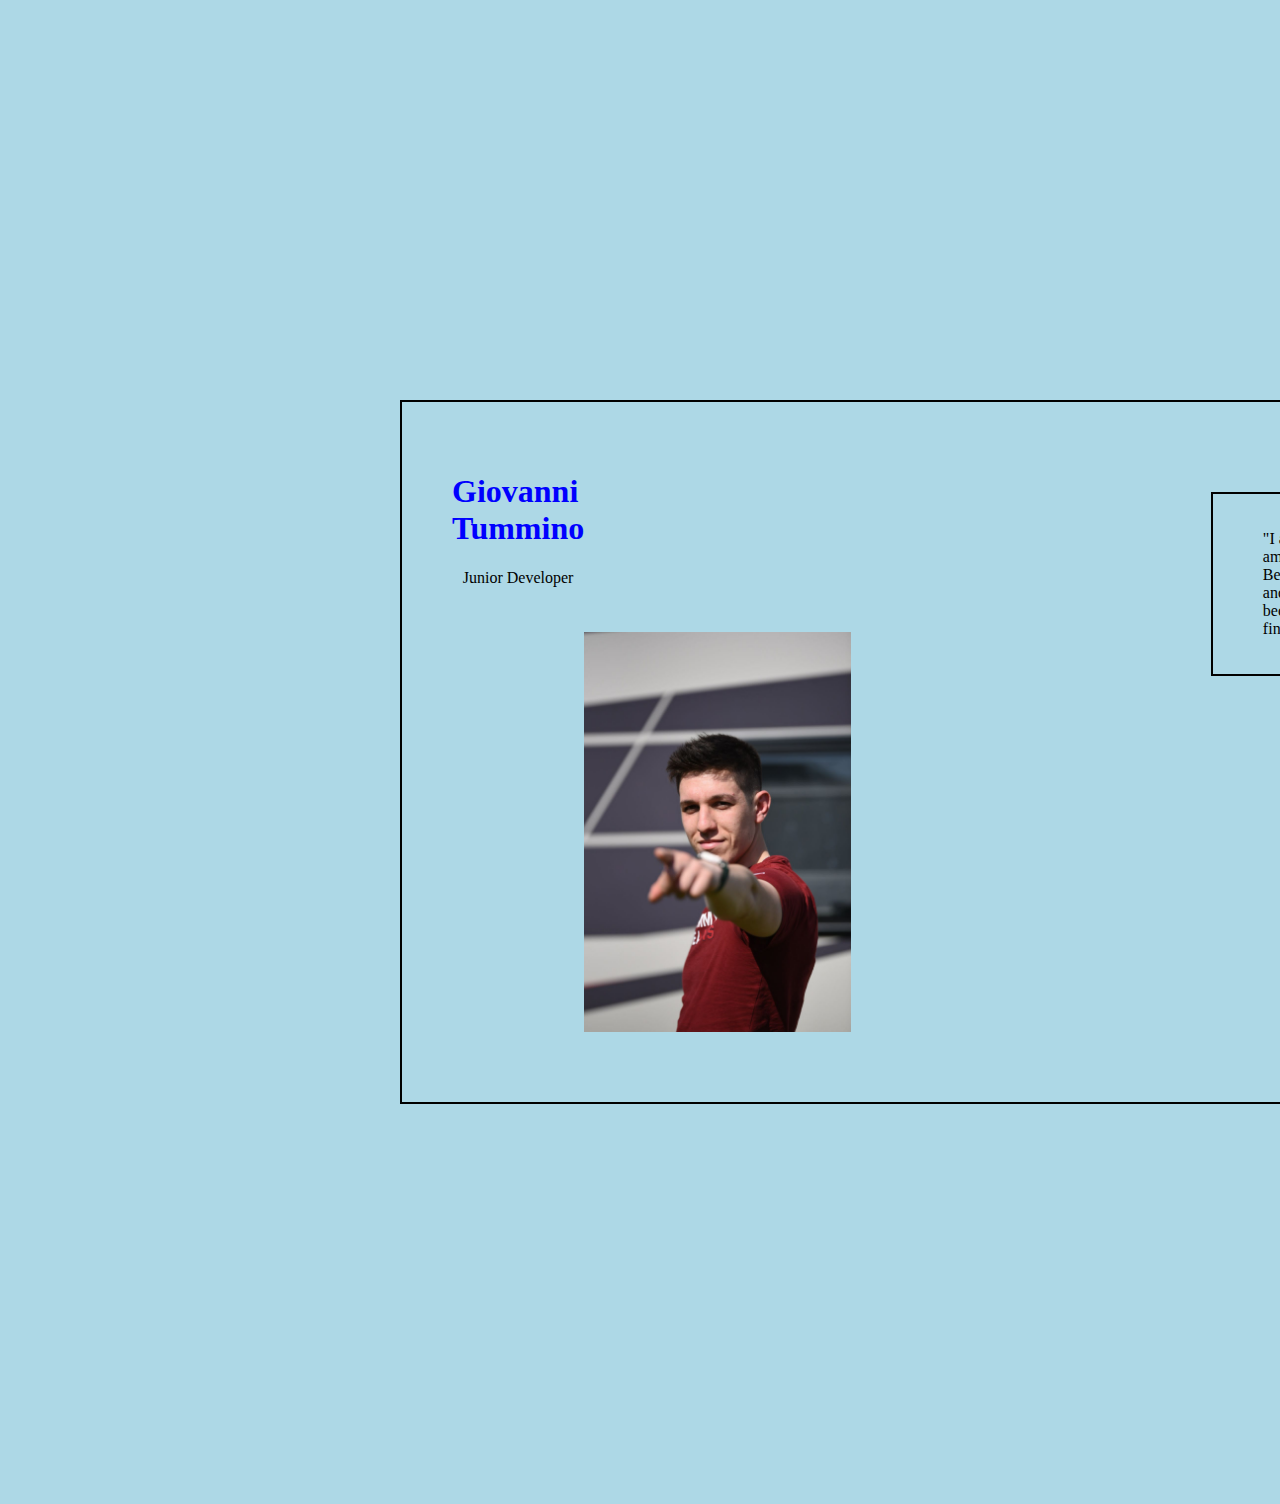
==== v-card/index.html @ 74e6fa05 "Mise a jour" ====
<!DOCTYPE html>
<html lang="en">
<head>
    <meta charset="UTF-8">
    <meta name="viewport" content="width=device-width, initial-scale=1.0">
    <link rel="stylesheet" href="style.css">
    <title>My v-card</title>
</head>
<body>
    <header>
        <h1 class="name">Giovanni Tummino</h1>
        <p class="job-title">Junior Developer</p>
    </header>
    <img class="img" src="assets/1a3cbec7-45d3-4658-a2d9-50ffafebf87b.JPG">
    <div class="bio-container">
        <p class="bio">"I am Giovanni Tummino,
             I am 26 years old, and I live in Belgium. 
            I love technology and finance,
             aspiring to become a programmer 
            in the financial sector."</p>
        <p class="email">Email: giovannitummino.15@gmail.com</p>
        <p class="phone">Phone: 0494497127</p>
    </div>
</body>
</html>
---- v-card/style.css ----
body{background-color: lightblue ;
    width: 1200px;
    height: 600px;
    border: 2px solid black;
    padding: 50px;
    margin: 400px;
    display: flex;
    flex-direction: row;
}

.name {
    color: blue;
    display: flex;
    justify-content: center;
    align-items: center;
    flex-direction: row;

    
}

.job-title {
    display: flex;
    justify-content: center;
    align-items: flex-start;

}

.bio {
    display: flex;
    justify-content:center ;
    align-items: center;
    margin-top: 400px;
    width: 200px;
    height: 80px;
    border: 2px solid black;
    padding: 50px;
    margin: 40px;

    }


.email {
display: flex;
justify-content:flex-end;
align-items:flex-end ;
flex-direction: column;
margin-top: 300px;
margin-left: 300px;

}

.phone {
    display: flex;
    justify-content: flex-end;
    align-items: flex-end;
}

img {
    background-repeat: no-repeat;
    width: 300px;
    height: 400px;
    display: flex;
    margin-top: 180px;
    margin-right: 320px;
}
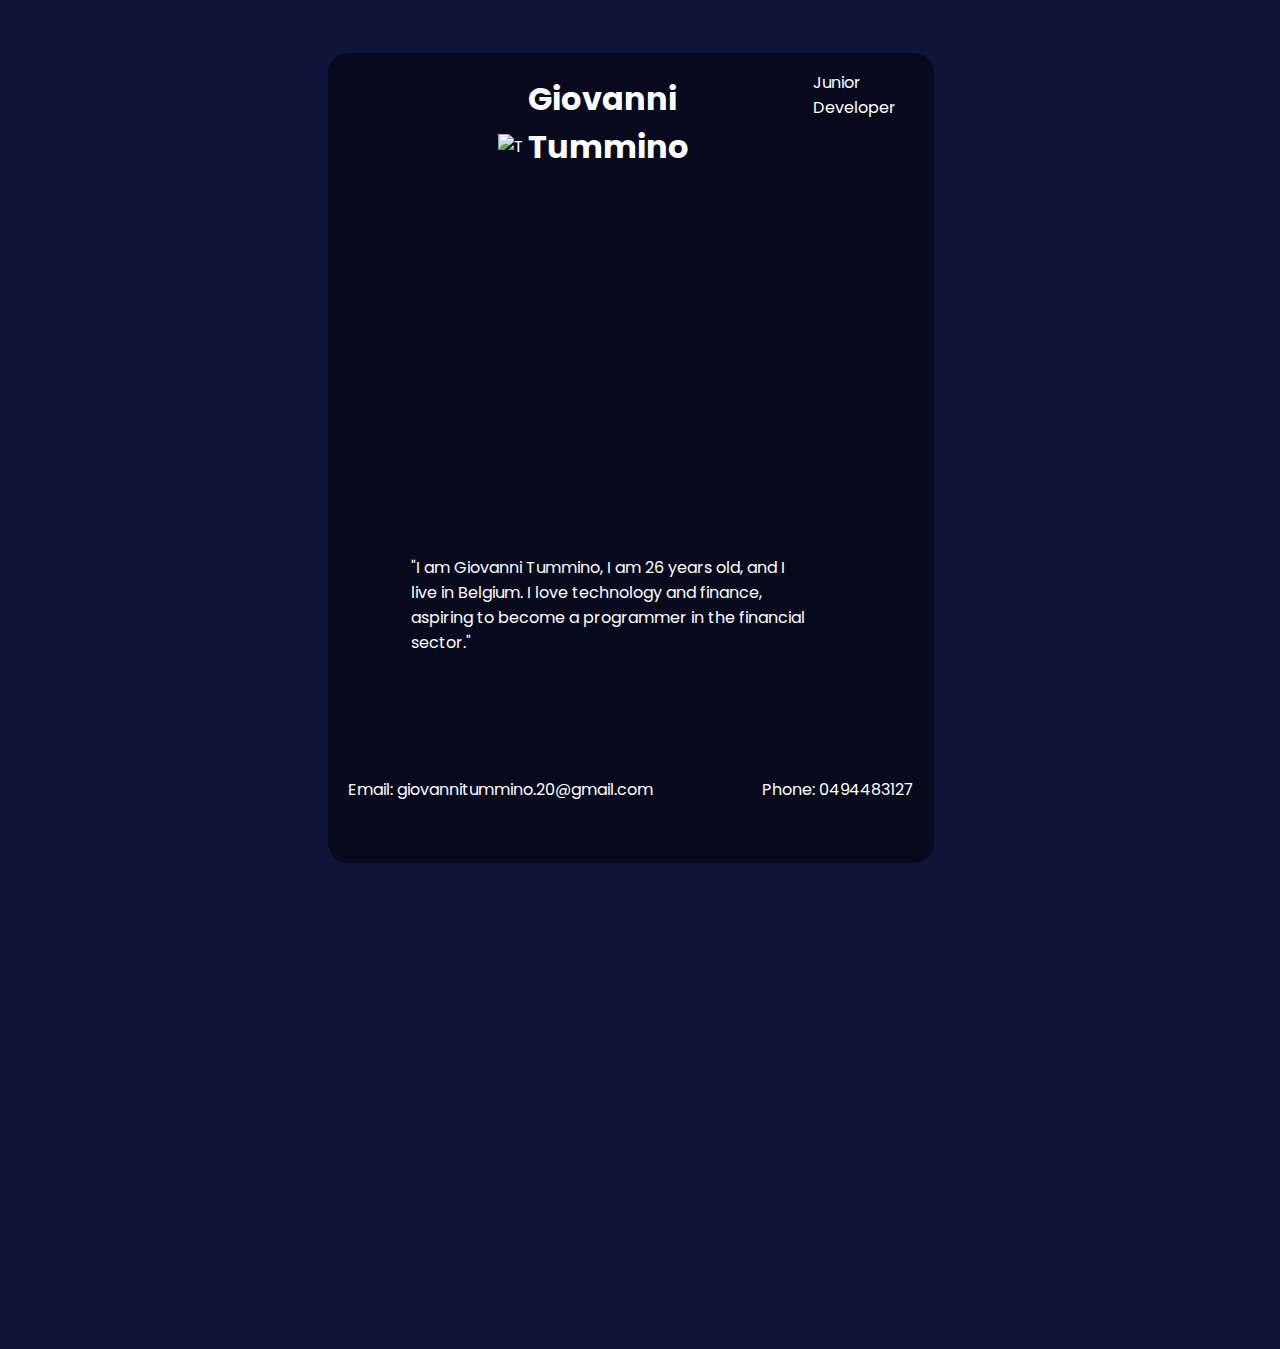
==== commit 41c2ddda: "Mise a jour" ====
--- a/v-card/index.html
+++ b/v-card/index.html
@@ -7,19 +7,25 @@
     <title>My v-card</title>
 </head>
 <body>
+    <section>
     <header>
         <h1 class="name">Giovanni Tummino</h1>
         <p class="job-title">Junior Developer</p>
     </header>
-    <img class="img" src="assets/1a3cbec7-45d3-4658-a2d9-50ffafebf87b.JPG">
-    <div class="bio-container">
+       
+    <main>
+        <img src="assets/DALL·E 2024-01-17 10.21.39 - Un trader felice in primo piano con uno sfondo neutro. Dietro di lui ci sono uno o più schermi con grafici e dati di mercato. L'immagine deve essere s.png" alt="T">
         <p class="bio">"I am Giovanni Tummino,
              I am 26 years old, and I live in Belgium. 
             I love technology and finance,
              aspiring to become a programmer 
             in the financial sector."</p>
-        <p class="email">Email: giovannitummino.15@gmail.com</p>
-        <p class="phone">Phone: 0494497127</p>
-    </div>
+    </main>
+</section>
+        <footer>
+        <p class="email">Email: giovannitummino.20@gmail.com</p>
+        <p class="phone">Phone: 0494483127</p>
+        </footer>
+   
 </body>
 </html>--- a/v-card/style.css
+++ b/v-card/style.css
@@ -1,66 +1,73 @@
-
-body{background-color: lightblue ;
-    width: 1200px;
-    height: 600px;
-    border: 2px solid black;
-    padding: 50px;
-    margin: 400px;
-    display: flex;
-    flex-direction: row;
+@import url('https://fonts.googleapis.com/css2?family=Poppins:ital,wght@0,100;0,200;0,300;0,400;0,500;0,600;0,700;0,800;0,900;1,100;1,200;1,300;1,400;1,500;1,600;1,700;1,800;1,900&display=swap');
+html{
+    height: 100%;
+    width: 100%;
+}
+*{
+    font-family: 'Poppins', sans-serif;
 }
 
-.name {
-    color: blue;
+
+body{
     display: flex;
     justify-content: center;
     align-items: center;
-    flex-direction: row;
-
-    
-}
-
-.job-title {
-    display: flex;
-    justify-content: center;
-    align-items: flex-start;
+    background-color:#0e1538 ;
+    height: 100%;
+    width: 100%;
 
 }
 
-.bio {
+section {
+    position: relative;
+    width: 90%;
+    height: 90%;
     display: flex;
-    justify-content:center ;
-    align-items: center;
-    margin-top: 400px;
-    width: 200px;
-    height: 80px;
-    border: 2px solid black;
-    padding: 50px;
-    margin: 40px;
-
-    }
-
-
-.email {
-display: flex;
-justify-content:flex-end;
-align-items:flex-end ;
-flex-direction: column;
-margin-top: 300px;
-margin-left: 300px;
+    background-color: rgba(0, 0, 0, 0.5);
+    border-radius: 20px;
+    color: white;
+    box-shadow: #0e1538;
+    box-shadow: inset;
+    justify-content: center;
+    left: 25%;
 
 }
 
-.phone {
+header {
+    color: white;
+    position:absolute;
     display: flex;
-    justify-content: flex-end;
-    align-items: flex-end;
+    top: 1px;
+    left: 33%;
+}
+main{
+    display: flex;
+    position: relative;
+    right: 20%;
+    top:60%;
+}
+footer{
+    width: 100%;
+    height: 100%;
+    color: white;
+    display: flex;
+    position: relative;
+    align-items: end;
+    bottom: 10%;
+    right: 25%;
+    justify-content: space-around;
 }
 
 img {
-    background-repeat: no-repeat;
-    width: 300px;
-    height: 400px;
+    height: 50%;
+    width: 100%;
+    position: relative;
+    bottom: 50%;
+    left: 48%;
+
+}
+
+.bio{
     display: flex;
-    margin-top: 180px;
-    margin-right: 320px;
+    position: relative;
 }